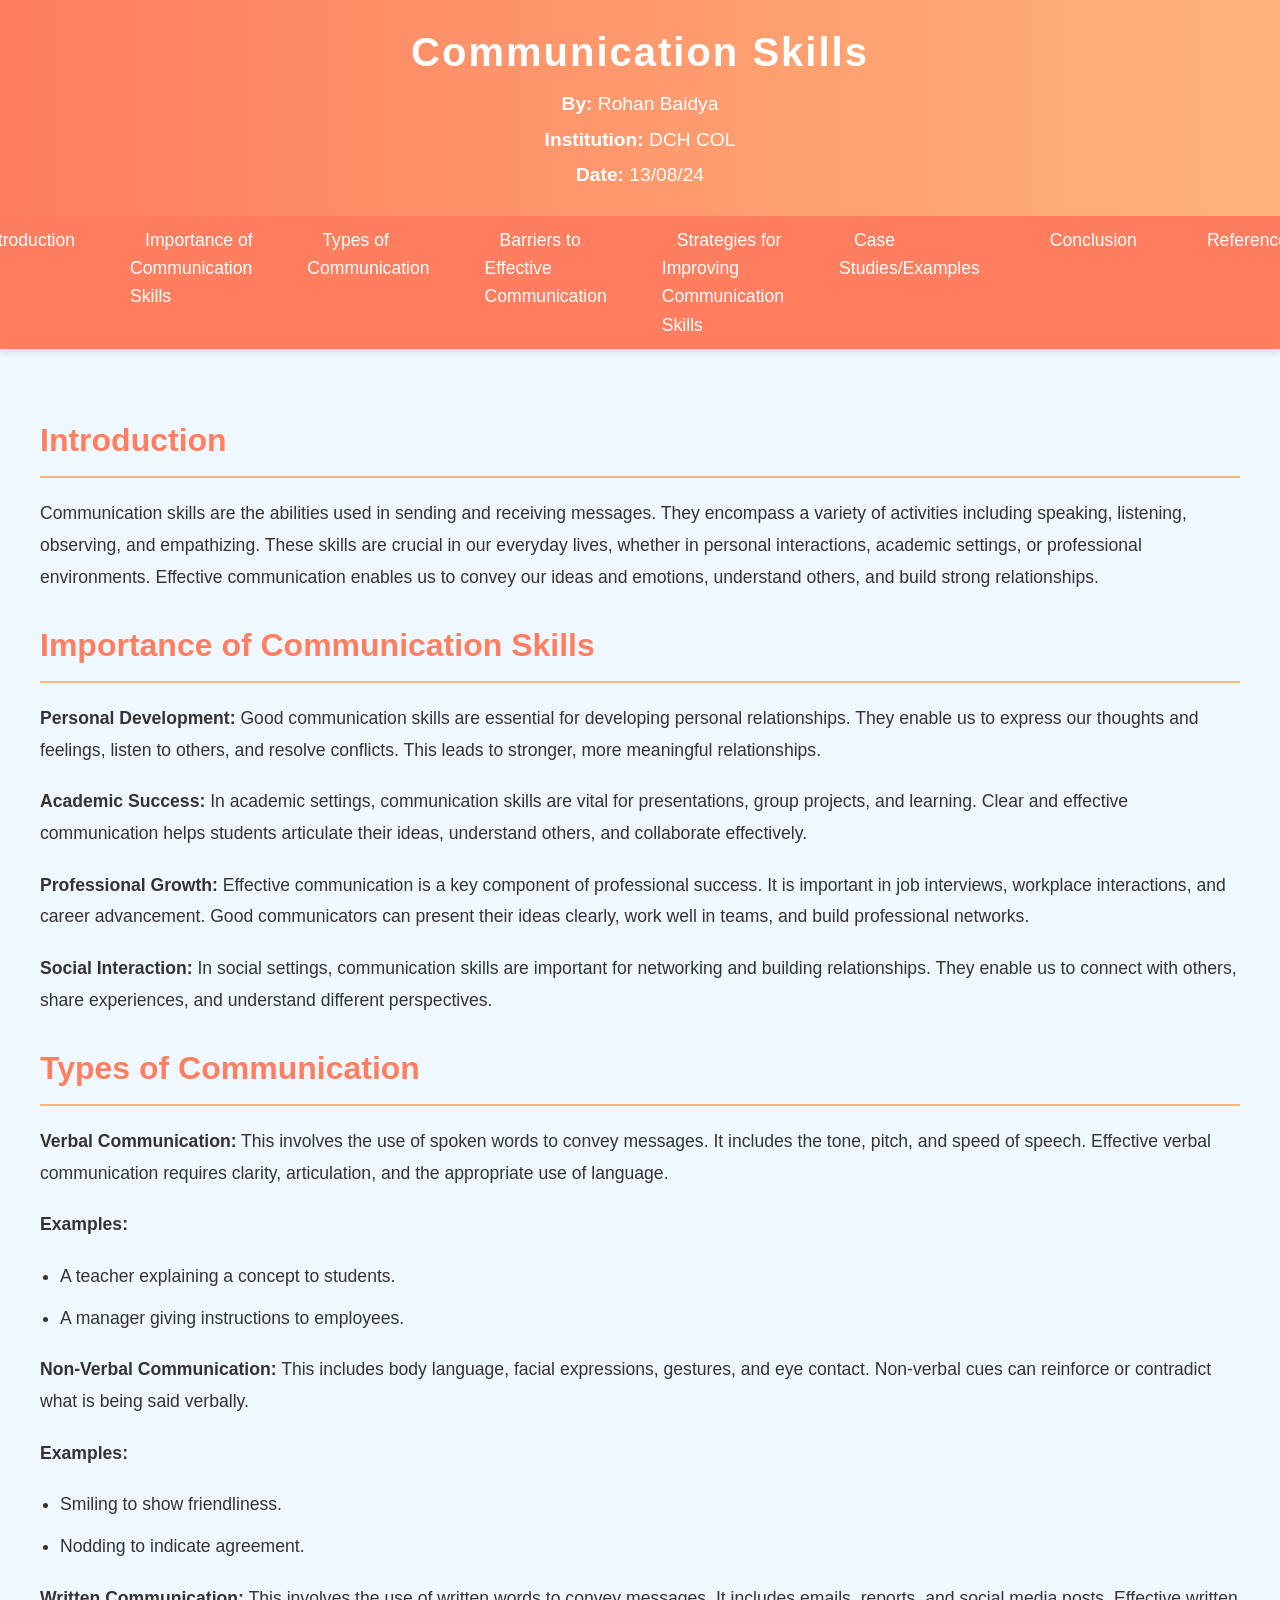
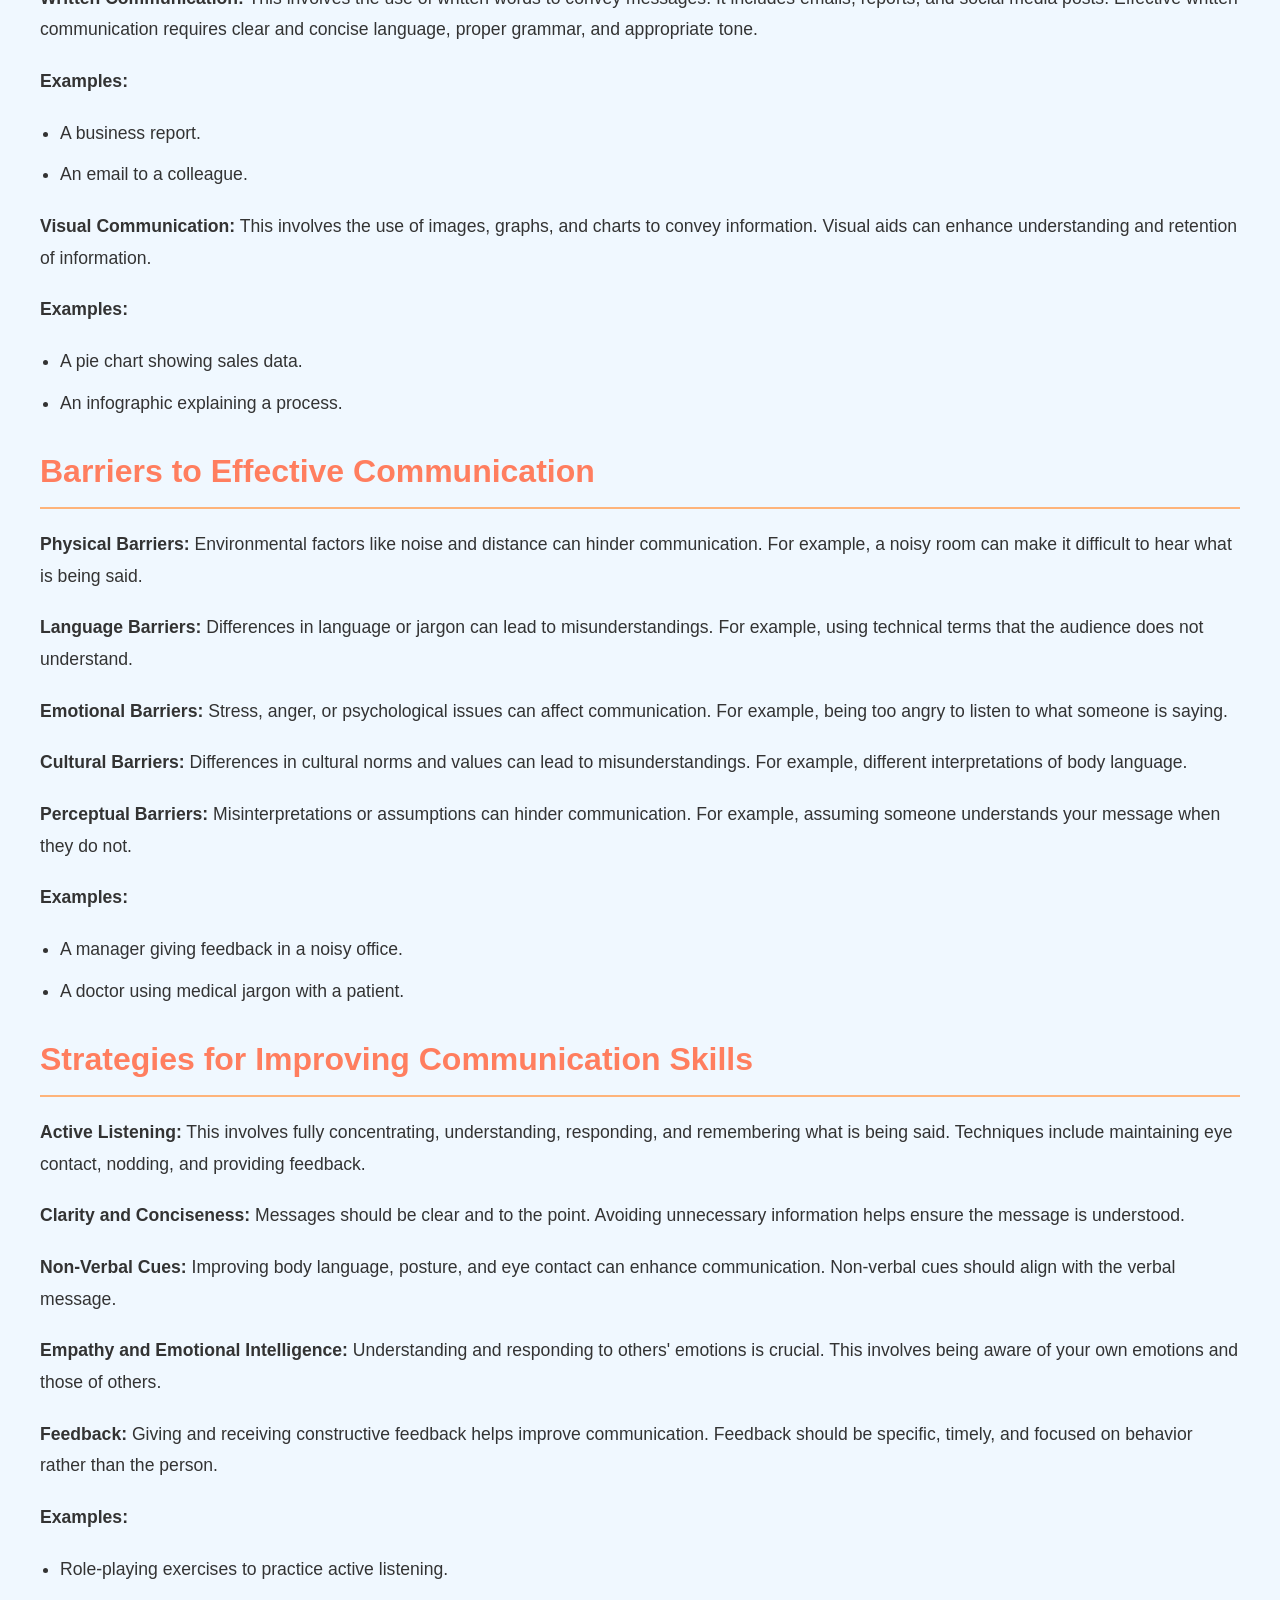
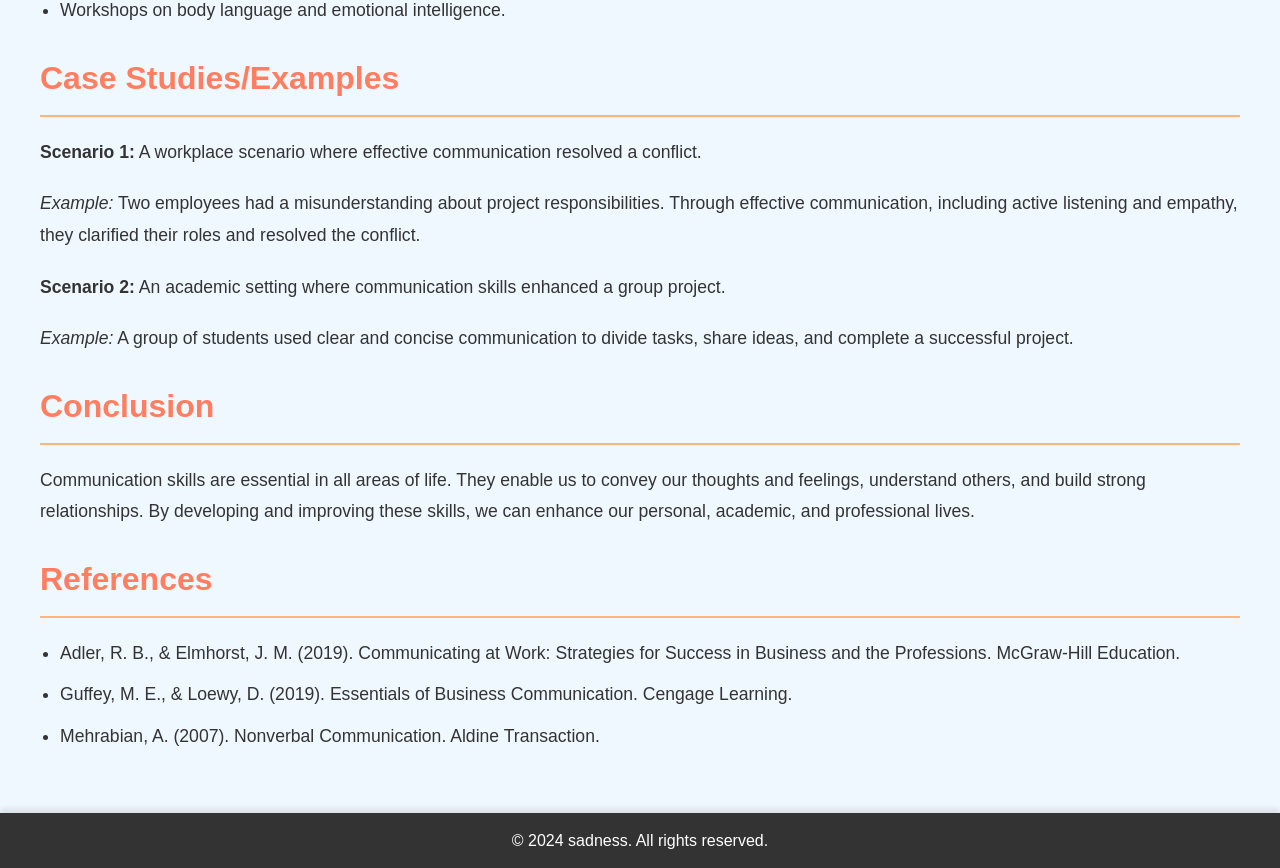
==== index.html @ b0c93aec "Upload Communication skill project" ====
<!DOCTYPE html>
<html lang="en">
<head>
    <meta charset="UTF-8">
    <meta name="viewport" content="width=device-width, initial-scale=1.0">
    <title>Communication Skills</title>
    <link rel="stylesheet" href="styles.css">
</head>
<body>
    <header>
        <h1>Communication Skills</h1>
        <p><strong>By:</strong> Rohan Baidya</p>
        <p><strong>Institution:</strong> DCH COL</p>
        <p><strong>Date:</strong> 13/08/24</p>
    </header>

    <nav>
        <ul>
            <li><a href="#introduction">Introduction</a></li>
            <li><a href="#importance">Importance of Communication Skills</a></li>
            <li><a href="#types">Types of Communication</a></li>
            <li><a href="#barriers">Barriers to Effective Communication</a></li>
            <li><a href="#strategies">Strategies for Improving Communication Skills</a></li>
            <li><a href="#case-studies">Case Studies/Examples</a></li>
            <li><a href="#conclusion">Conclusion</a></li>
            <li><a href="#references">References</a></li>
        </ul>
    </nav>

    <main>
        <section id="introduction">
            <h2>Introduction</h2>
            <p>Communication skills are the abilities used in sending and receiving messages. They encompass a variety of activities including speaking, listening, observing, and empathizing. These skills are crucial in our everyday lives, whether in personal interactions, academic settings, or professional environments. Effective communication enables us to convey our ideas and emotions, understand others, and build strong relationships.</p>
        </section>

        <section id="importance">
            <h2>Importance of Communication Skills</h2>
            <p><strong>Personal Development:</strong> Good communication skills are essential for developing personal relationships. They enable us to express our thoughts and feelings, listen to others, and resolve conflicts. This leads to stronger, more meaningful relationships.</p>
            <p><strong>Academic Success:</strong> In academic settings, communication skills are vital for presentations, group projects, and learning. Clear and effective communication helps students articulate their ideas, understand others, and collaborate effectively.</p>
            <p><strong>Professional Growth:</strong> Effective communication is a key component of professional success. It is important in job interviews, workplace interactions, and career advancement. Good communicators can present their ideas clearly, work well in teams, and build professional networks.</p>
            <p><strong>Social Interaction:</strong> In social settings, communication skills are important for networking and building relationships. They enable us to connect with others, share experiences, and understand different perspectives.</p>
        </section>

        <section id="types">
            <h2>Types of Communication</h2>
            <p><strong>Verbal Communication:</strong> This involves the use of spoken words to convey messages. It includes the tone, pitch, and speed of speech. Effective verbal communication requires clarity, articulation, and the appropriate use of language.</p>
            <p><strong>Examples:</strong></p>
            <ul>
                <li>A teacher explaining a concept to students.</li>
                <li>A manager giving instructions to employees.</li>
            </ul>

            <p><strong>Non-Verbal Communication:</strong> This includes body language, facial expressions, gestures, and eye contact. Non-verbal cues can reinforce or contradict what is being said verbally.</p>
            <p><strong>Examples:</strong></p>
            <ul>
                <li>Smiling to show friendliness.</li>
                <li>Nodding to indicate agreement.</li>
            </ul>

            <p><strong>Written Communication:</strong> This involves the use of written words to convey messages. It includes emails, reports, and social media posts. Effective written communication requires clear and concise language, proper grammar, and appropriate tone.</p>
            <p><strong>Examples:</strong></p>
            <ul>
                <li>A business report.</li>
                <li>An email to a colleague.</li>
            </ul>

            <p><strong>Visual Communication:</strong> This involves the use of images, graphs, and charts to convey information. Visual aids can enhance understanding and retention of information.</p>
            <p><strong>Examples:</strong></p>
            <ul>
                <li>A pie chart showing sales data.</li>
                <li>An infographic explaining a process.</li>
            </ul>
        </section>

        <section id="barriers">
            <h2>Barriers to Effective Communication</h2>
            <p><strong>Physical Barriers:</strong> Environmental factors like noise and distance can hinder communication. For example, a noisy room can make it difficult to hear what is being said.</p>
            <p><strong>Language Barriers:</strong> Differences in language or jargon can lead to misunderstandings. For example, using technical terms that the audience does not understand.</p>
            <p><strong>Emotional Barriers:</strong> Stress, anger, or psychological issues can affect communication. For example, being too angry to listen to what someone is saying.</p>
            <p><strong>Cultural Barriers:</strong> Differences in cultural norms and values can lead to misunderstandings. For example, different interpretations of body language.</p>
            <p><strong>Perceptual Barriers:</strong> Misinterpretations or assumptions can hinder communication. For example, assuming someone understands your message when they do not.</p>
            <p><strong>Examples:</strong></p>
            <ul>
                <li>A manager giving feedback in a noisy office.</li>
                <li>A doctor using medical jargon with a patient.</li>
            </ul>
        </section>

        <section id="strategies">
            <h2>Strategies for Improving Communication Skills</h2>
            <p><strong>Active Listening:</strong> This involves fully concentrating, understanding, responding, and remembering what is being said. Techniques include maintaining eye contact, nodding, and providing feedback.</p>
            <p><strong>Clarity and Conciseness:</strong> Messages should be clear and to the point. Avoiding unnecessary information helps ensure the message is understood.</p>
            <p><strong>Non-Verbal Cues:</strong> Improving body language, posture, and eye contact can enhance communication. Non-verbal cues should align with the verbal message.</p>
            <p><strong>Empathy and Emotional Intelligence:</strong> Understanding and responding to others' emotions is crucial. This involves being aware of your own emotions and those of others.</p>
            <p><strong>Feedback:</strong> Giving and receiving constructive feedback helps improve communication. Feedback should be specific, timely, and focused on behavior rather than the person.</p>
            <p><strong>Examples:</strong></p>
            <ul>
                <li>Role-playing exercises to practice active listening.</li>
                <li>Workshops on body language and emotional intelligence.</li>
            </ul>
        </section>

        <section id="case-studies">
            <h2>Case Studies/Examples</h2>
            <p><strong>Scenario 1:</strong> A workplace scenario where effective communication resolved a conflict.</p>
            <p><em>Example:</em> Two employees had a misunderstanding about project responsibilities. Through effective communication, including active listening and empathy, they clarified their roles and resolved the conflict.</p>

            <p><strong>Scenario 2:</strong> An academic setting where communication skills enhanced a group project.</p>
            <p><em>Example:</em> A group of students used clear and concise communication to divide tasks, share ideas, and complete a successful project.</p>
        </section>

        <section id="conclusion">
            <h2>Conclusion</h2>
            <p>Communication skills are essential in all areas of life. They enable us to convey our thoughts and feelings, understand others, and build strong relationships. By developing and improving these skills, we can enhance our personal, academic, and professional lives.</p>
        </section>

        <section id="references">
            <h2>References</h2>
            <ul>
                <li>Adler, R. B., & Elmhorst, J. M. (2019). Communicating at Work: Strategies for Success in Business and the Professions. McGraw-Hill Education.</li>
                <li>Guffey, M. E., & Loewy, D. (2019). Essentials of Business Communication. Cengage Learning.</li>
                <li>Mehrabian, A. (2007). Nonverbal Communication. Aldine Transaction.</li>
            </ul>
        </section>
    </main>

    <footer>
        <p>&copy; 2024 sadness. All rights reserved.</p>
    </footer>
</body>
</html>
---- styles.css ----
body {
    font-family: 'Segoe UI', Tahoma, Geneva, Verdana, sans-serif;
    line-height: 1.6;
    margin: 0;
    padding: 0;
    background-color: #f0f8ff;
    color: #333;
}

header {
    background: linear-gradient(90deg, #ff7e5f, #feb47b);
    color: #fff;
    padding: 20px;
    text-align: center;
    box-shadow: 0 4px 6px rgba(0, 0, 0, 0.1);
}

header h1 {
    margin: 0;
    font-size: 2.5em;
    letter-spacing: 2px;
}

header p {
    margin: 5px 0;
    font-size: 1.2em;
}

nav {
    background: #ff7e5f;
    padding: 10px 0;
    box-shadow: 0 4px 6px rgba(0, 0, 0, 0.1);
}

nav ul {
    list-style: none;
    display: flex;
    justify-content: center;
    margin: 0;
    padding: 0;
}

nav ul li {
    margin: 0 20px;
}

nav ul li a {
    text-decoration: none;
    color: #fff;
    font-size: 1.1em;
    padding: 8px 15px;
    border-radius: 5px;
    transition: background 0.3s;
}

nav ul li a:hover {
    background: #feb47b;
}

main {
    padding: 20px;
    max-width: 1200px;
    margin: 20px auto;
}

main h2 {
    font-size: 2em;
    color: #ff7e5f;
    border-bottom: 2px solid #feb47b;
    padding-bottom: 10px;
    margin-bottom: 20px;
}

main p, main ul {
    font-size: 1.1em;
    margin-bottom: 20px;
    line-height: 1.8;
}

main ul {
    padding-left: 20px;
}

main ul li {
    margin-bottom: 10px;
    color: #333;
}

footer {
    background: #333;
    color: #fff;
    text-align: center;
    padding: 15px 0;
    margin-top: 20px;
    position: relative;
    bottom: 0;
    width: 100%;
    box-shadow: 0 -4px 6px rgba(0, 0, 0, 0.1);
}

footer p {
    margin: 0;
}

@media (max-width: 768px) {
    nav ul {
        flex-direction: column;
        align-items: center;
    }

    nav ul li {
        margin: 10px 0;
    }

    main {
        padding: 10px;
    }

    header h1 {
        font-size: 2em;
    }
}
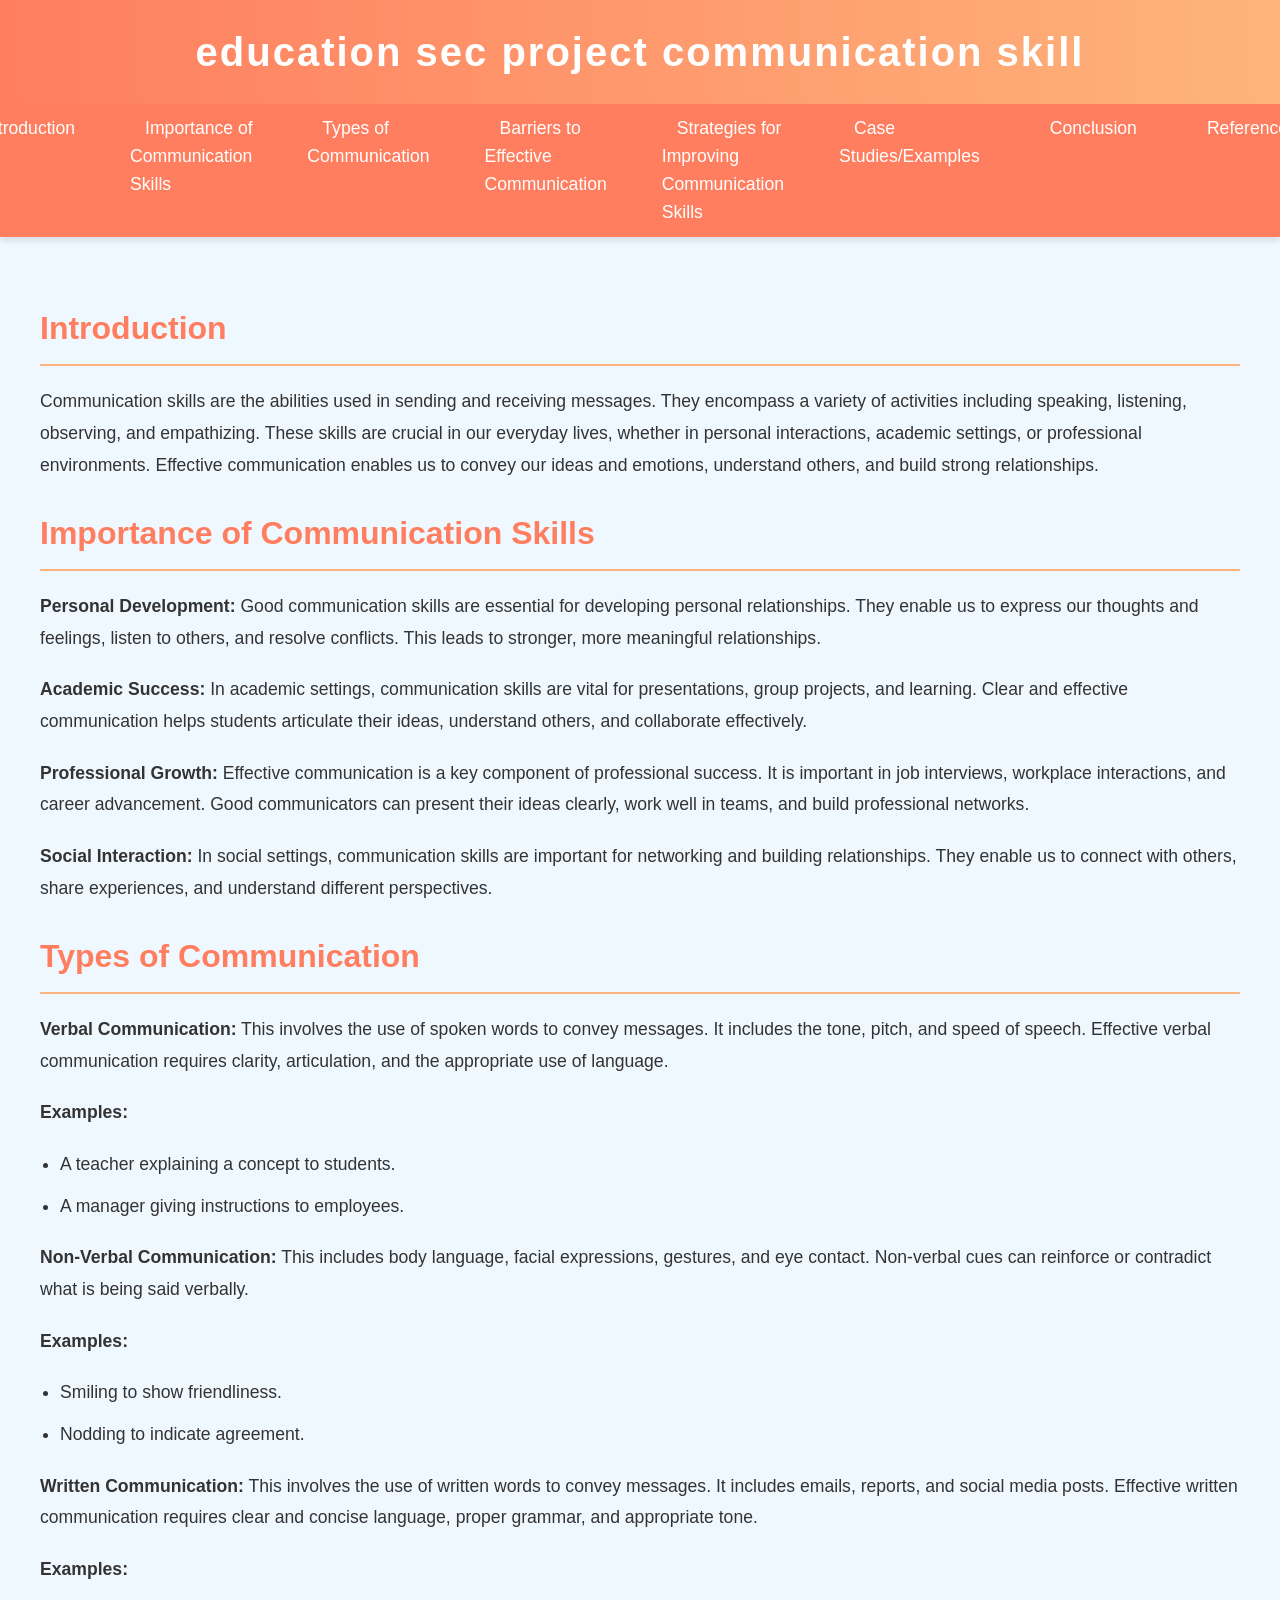
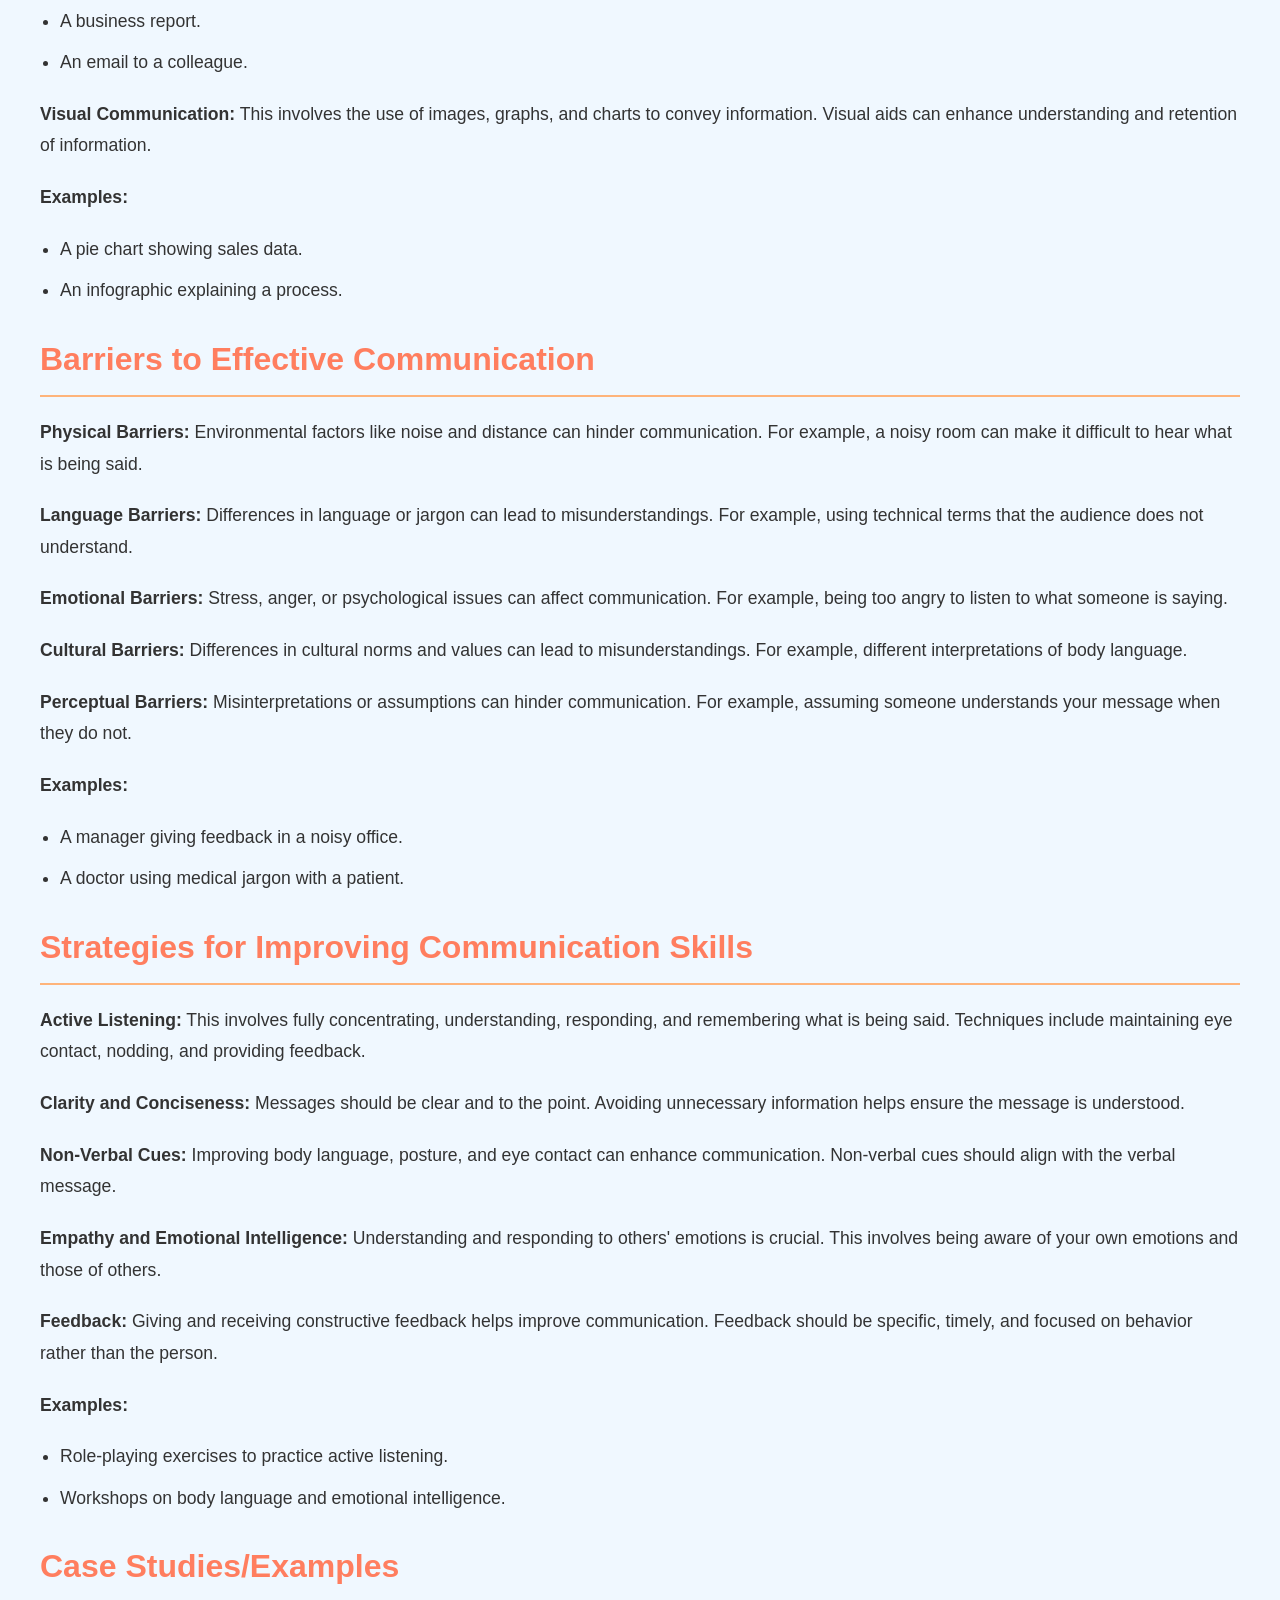
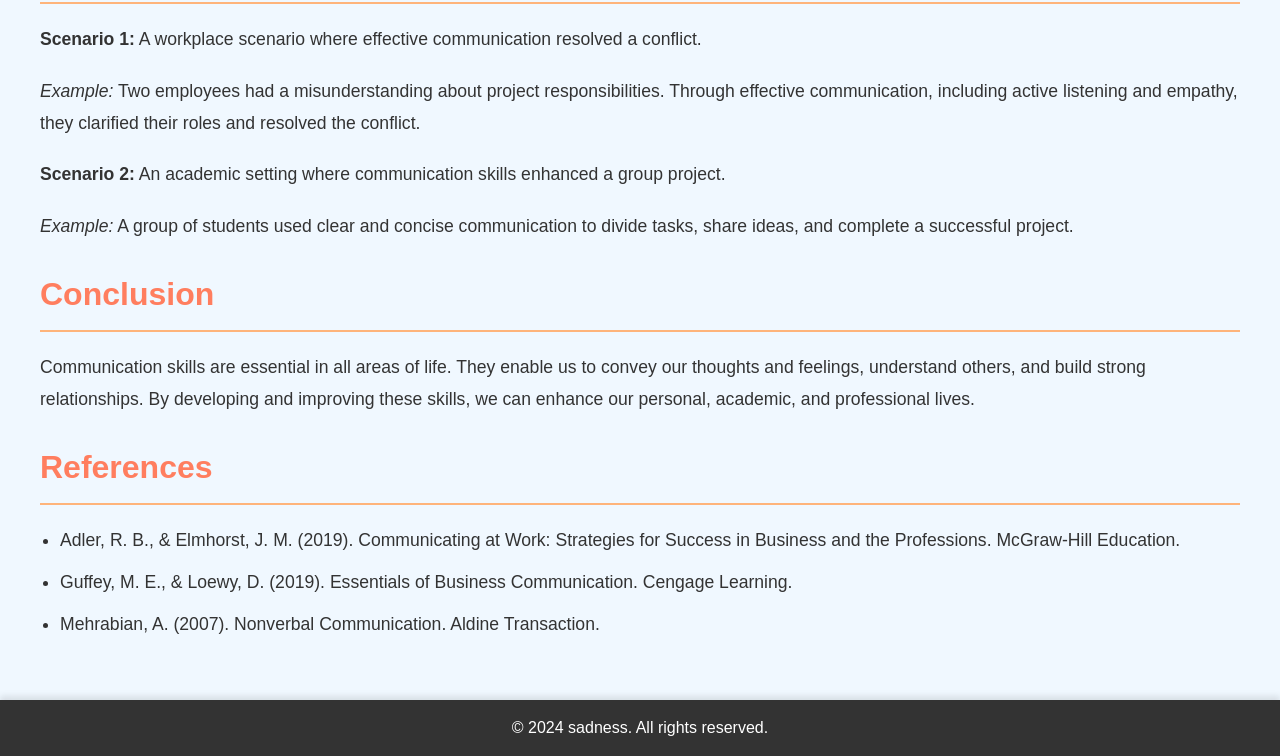
==== commit 65ff3afa: "Add files via upload" ====
--- a/index.html
+++ b/index.html
@@ -3,16 +3,16 @@
 <head>
     <meta charset="UTF-8">
     <meta name="viewport" content="width=device-width, initial-scale=1.0">
-    <title>Communication Skills</title>
+    <meta name="description" content="Project on Communication Skills covering introduction, importance, types, barriers, and strategies to improve communication skills.">
+    <meta name="keywords" content="communication skills, verbal communication, non-verbal communication, barriers to communication, effective communication, personal development, professional growth, social interaction">
+
+  <title>education sec communication skill</title>
     <link rel="stylesheet" href="styles.css">
 </head>
 <body>
     <header>
-        <h1>Communication Skills</h1>
-        <p><strong>By:</strong> Rohan Baidya</p>
-        <p><strong>Institution:</strong> DCH COL</p>
-        <p><strong>Date:</strong> 13/08/24</p>
-    </header>
+        <h1>education sec project communication skill</h1>
+       </header>
 
     <nav>
         <ul>
@@ -127,5 +127,8 @@
     <footer>
         <p>&copy; 2024 sadness. All rights reserved.</p>
     </footer>
+    
+     <!-- JavaScript File -->
+    <script src="scripts.js"></script>
 </body>
 </html>
--- a/styles.css
+++ b/styles.css
@@ -120,4 +120,25 @@
         font-size: 2em;
     }
 }
+/* Add this to your existing styles.css */
 
+#search {
+    text-align: center;
+    margin: 20px 0;
+}
+
+#searchInput {
+    width: 60%;
+    padding: 10px;
+    font-size: 1.2em;
+    border: 2px solid #ff7e5f;
+    border-radius: 5px;
+}
+
+#searchInput:focus {
+    outline: none;
+    border-color: #feb47b;
+    box-shadow: 0 0 5px rgba(255, 126, 95, 0.5);
+}
+
+
